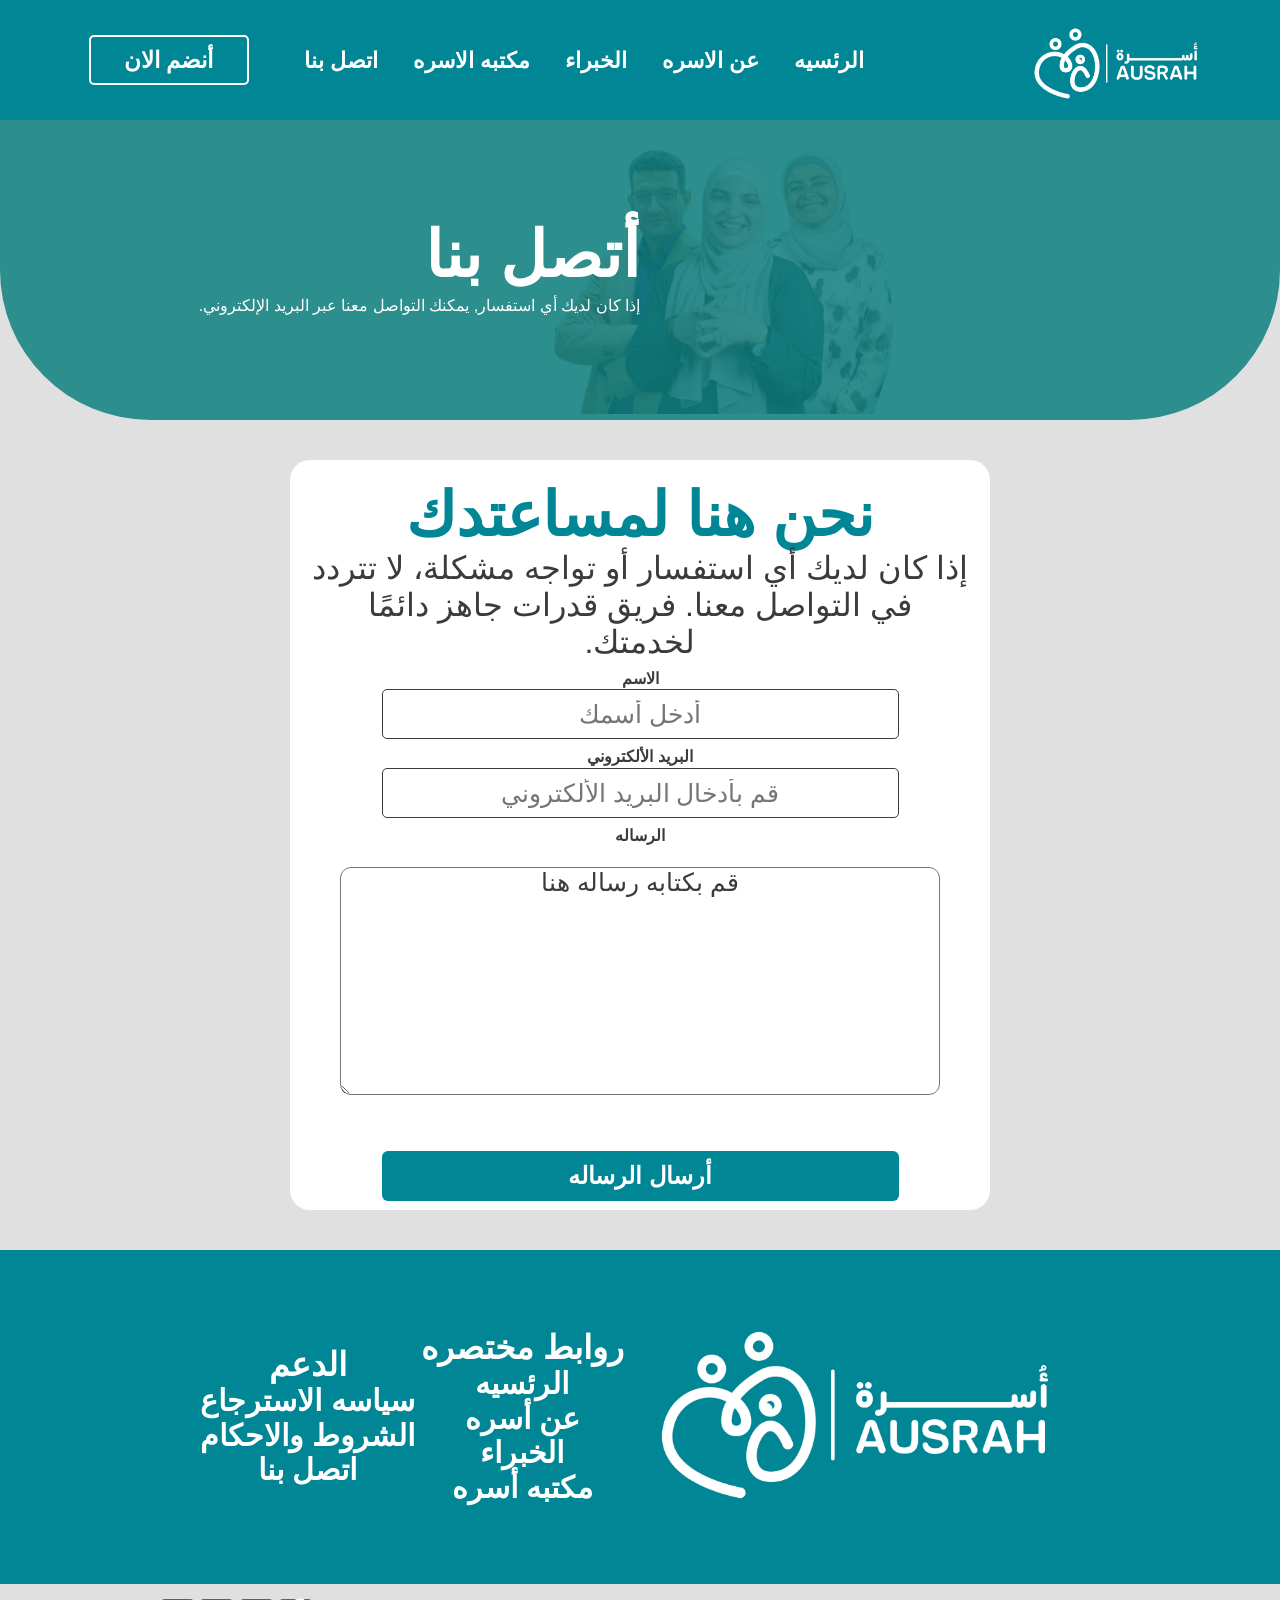
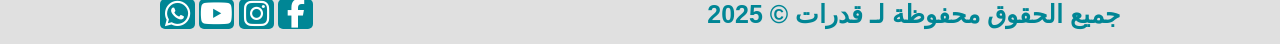
==== colWith.html @ 21381763 "add" ====
<!DOCTYPE html>
<html lang="ar" dir="rtl">
<head>
  <meta charset="UTF-8">
  <meta name="viewport" content="width=device-width, initial-scale=1.0">
  <link rel="stylesheet" href="css/normalize.css">
  <link rel="stylesheet" href="css/all.min.css">
  <link rel="stylesheet" href="css/style.css">
  <link rel="icon" href="img/Logo.jpg">
  <title>Ausrah</title>
</head>
<body>
     <!-- ========== NAVBAR ========== -->
<nav>
     <div class="logo">
          <img src="img/Logo.png" alt="logo">
     </div>
 <div class="menu-toggle" id="menu-toggle">
<i class="fa-solid fa-bars"></i>
     </div>
<div class="nav-links-wrapper" id="nav-links-wrapper">
     <ul>
          <li><a href="index.html">الرئسيه</a></li>
          <li><a href="About.html">عن الاسره</a></li>
          <li><a href="experens.html">الخبراء</a></li>
          <li><a href="books.html">مكتبه الاسره</a></li>
          <li><a href="colWith.html">اتصل بنا</a></li>
     </ul>
     <div class="btn">
            <button type="button"><a href="contantWith.html">أنضم الان </a></button>
     </div>
     </div>
</nav>
<section id="about" class="about-section">
  <div class="about-overlay">
    <div class="about-wrapper">
      <div class="about-text">
        <h2>أتصل بنا</h2>
        <p>
          إذا كان لديك أي استفسار, يمكنك التواصل معنا عبر البريد الإلكتروني.
        </p>
      </div>
    </div>
  </div>
</section>
<!-- تواصل معنا -->
 <div class="container">
 <div class="colwith">
  <h2>نحن هنا لمساعتدك</h2>
  <p>إذا كان لديك أي استفسار أو تواجه مشكلة، لا تتردد في التواصل معنا. فريق قدرات جاهز دائمًا لخدمتك.</p>

 <form action="">
     <label for="">الاسم</label>
     <br>
     <input type="text" placeholder="أدخل أسمك">
     <br>
     <label for="">البريد الألكتروني</label>
     <br>
     <input type="email" placeholder="قم بأدخال البريد الألكتروني" >
     <br>
     <label for="">الرساله</label>
     <br>
    <textarea name="" id="">قم بكتابه رساله هنا</textarea>
    <br>
    <button type="submit">أرسال الرساله</button>
 </form>
</div>
 </div>


  <!-- ========== FOOTER ========== -->
      <footer>
          <div class="container">
          <div class="footer-log">
               <img src="img/Logo.jpg" alt="">
          </div>
        <div class="footer-links">
          <h2>روابط مختصره</h2>
          <ul>
               <li><a href="index.html">الرئسيه</a></li>
               <li><a href="About.html">عن أسره </a></li>
               <li><a href="experens.html">الخبراء</a></li>
               <li><a href="books.html">مكتبه أسره</a></li>
          </ul>
        </div>
        <div class="footer-links">
            <h2>الدعم</h2>
          <ul>
               <li><a href="alstersaa.html">سياسه الاسترجاع</a></li>
               <li><a href="alshourod.html">الشروط والاحكام</a></li>
               <li><a href="colWith.html">اتصل بنا</a></li>
             
          </ul>
        </div>
        </div>
     </footer> 
      <div class="container">
          <div class="end">
               <div class="end-text">
<p>جميع الحقوق محفوظة لـ قدرات © 2025</p>
               </div>
              <div class="social-icons">
 <a href="#"><i class="fa-brands fa-facebook-f"></i></a> 
 <a href="#"> <i class="fa-brands fa-instagram"></i></a>
 <a href="#"> <i class="fa-brands fa-youtube"></i></a>
 <a href="#"> <i class="fa-brands fa-whatsapp"></i></a>
</div>
          </div>
      </div>
<script src="js/main.js"></script>
</body>
</html>
---- css/style.css ----
:root {
 --bg-color: rgb(0, 134, 149);
    --text-color:#3B3B3B;
    --main-color:  #FFFFFF;
    --bn-color : linear-gradient(90deg, #EDEDED 17.31%, rgba(237, 237, 237, 0) 100%);
    --border :  #FFBA94;
    --background: #FFA600;
}
.heading {
     text-align: center;
    margin: auto;
    padding: 30px;
}
.heading h4 {
     color: var(--bg-color);
     font-size: 800;
     font-size: 40px;
}
* {
     padding: 0;
     margin: 0;box-sizing: border-box;
}
img {
  max-width: 100%;
  height: auto;
}
html {
     scroll-behavior: smooth;
}
body{
     font-family: Arial, Helvetica, sans-serif;
direction: rtl;
overflow-x: hidden;
background-color:  rgba(224, 224, 224, 1);
;
}
 .container {
    width: 75%;
    margin: auto;
} 
nav {
     background-color: var(--bg-color);
     color: var(--main-color);
     display: flex;
     justify-content: space-around;
     align-items: center;
     height: 120px;
}
.logo {
     width: 190px;
     height: 90px;
}
.logo img {
     max-width: 100%;
}
 .nav-links-wrapper {
    display:flex; 
    
     align-items: center;
     padding: 20px;
} 
nav ul  {
   display: flex;
   list-style: none;
}
nav ul li {
     margin-left: 35px;
}
nav ul li a {
      font-weight: bold;
      font-size: 22px;
      transition:0.3s;
      cursor: pointer;
      color: var(--main-color);
      text-decoration: none;
      -webkit-transition:0.3s;
      -moz-transition:0.3s;
      -ms-transition:0.3s;
      -o-transition:0.3s;
}
 a:hover {
     color:var(--text-color) ;
}
nav .btn button {
      width: 160px;
      height: 50px;
      border: 2px solid var(--main-color);
      font-size: 23px;
      font-weight: bold;
      border-radius: 5px;
      -webkit-border-radius: 5px;
      -moz-border-radius: 5px;
      -ms-border-radius: 5px;
      -o-border-radius: 5px;
      color: var(--main-color);
      background-color: transparent;
      margin-right: 20px;
}
nav .btn button a {
     text-decoration: none;
     color: var(--main-color);
}
.menu-toggle {
    display:none; font-size:25px; color:var(--main-color);
    cursor:pointer; z-index:101;
}
.hero {
   display: flex;
     align-items: center;
     gap: 5px;
     justify-content: center;
     text-align: center;
}
 .text-hero {
     width: 500px;
} 
.text-hero h2 {
     color: var(--bg-color);
    font-weight: 800;
    font-size: 70px;
    margin-bottom: 25px;
}
.text-hero p {
     font-size: 23px;
     font-weight: 600;
     color: var(--text-color);
     width: 370px;
     margin-bottom: 30px;
}
 .text-hero button {
       width: 200px;
       height: 68px;
       font-size: 24px;
       font-weight: 800;
       border-radius: 5px;
       -webkit-border-radius: 5px;
       -moz-border-radius: 5px;
       -ms-border-radius: 5px;
       -o-border-radius: 5px;
       border: none;
       margin-top: 30px;
       color: var(--bg-color);
       border: 2px solid var(--bg-color);
       transition:0.3s;
       margin: 10px;
       -webkit-transition:0.3s;
       -moz-transition:0.3s;
       -ms-transition:0.3s;
       -o-transition:0.3s;
}
.text-hero button:hover {
     background-color: var(--bg-color);
     color: var(--main-color);
}
.text-hero .btns {
    background-color:var(--bg-color);
    color:var(--main-color) ;
}
.img-hero {
     width: 735px;
      height: 735px; 
}
.Vector {
     display:flex;
     justify-content: center;
     text-align: center;
     margin: 40px 0;
}
/* marcats */
.marcat {
       display: flex;
     justify-content: center;
      text-align: center;
     align-items: center;
}
.img-marcat {
     width: 230px;
     height: 220px;
}
/* marcats */
.cards {
     display: grid;
grid-template-columns: repeat(4,1fr);
     justify-content: center;
     align-items: center;
     gap: 40px;
     text-align: center;
     color: var(--main-color);
}
.card {
  width: 285px;
  height: 366px;
  padding: 30px;
  background-color: var(--bg-color);
  border-radius: 20px;
  -webkit-border-radius: 20px;
  -moz-border-radius: 20px;
  -ms-border-radius: 20px;
  -o-border-radius: 20px;
  border: 3px solid var(--border);
}
.card h3 {
     font-weight: 800;
     font-size: 26px;
   margin: 10px;
    
}
.card p {
     font-weight: 500;
     font-size: 15;
}
/* hero section */
.hero-section {
    display: flex;
     justify-content: space-around;
     align-items: center;
     text-align: center;
}
.img-section {
     width: 600px;
     height: 600px;
}
 .text-section {
     width: 600px;
} 
.text-section h3 {
     font-size: 53px;
     font-weight: 800px;
     color: var(--bg-color);
}
.text-section p {
     font-weight: 500;
     font-size: 23px;
     color: var(--text-color);
}
.hero-section .btns {
    width: 190px;
    height: 60px;
    background-color: var(--bg-color);
    color: var(--main-color);
    font-weight: 800px;
    font-size: 20px;
    border: none;
    border-radius: 5px;
    -webkit-border-radius:;
    -moz-border-radius:;
    -ms-border-radius:;
    -o-border-radius:;
    margin-top: 10px;
}
/* hero section */
.exbirins  {
   height: 500px;
     color: var(--main-color);
     background-color: var(--bg-color);
}
.exbirins .container {
     display: flex;
     justify-content: center;
     align-items: center;
     text-align: center;
}
 .exbirins-img {
     width:756px;
     height: 629px;
}
.exbirins-text {
     width: 595px;
     height: 306px;
     text-align: center;
}
.exbirins-text h3 {
     font-weight: 800;
     font-size: 60px;
     color: var(--main-color);
     margin-bottom: 5px;
}
.exbirins-text p {
     font-weight: 700;
     font-size: 21px; 
     margin-bottom: 5px;
}
.exbirins-text button {
     width: 208px;
     height: 68px;
     font-size: 24px;
     font-weight: 800;
     color: var(--bg-color);
     background-color: var(--main-color);
     border-radius: 6px;
     -webkit-border-radius:;
     -moz-border-radius:;
     -ms-border-radius:;
     -o-border-radius:;
     border: none;
} 
.revews {
     display: flex;
     justify-content: center;
     text-align: center;
     align-items: center;
      color: var(--text-color);
      gap: 29px;
      border-radius: 15px;
      -webkit-border-radius: 15px;
      -moz-border-radius: 15px;
      -ms-border-radius: 15px;
      -o-border-radius: 15px;
}
.card-revews {
     width: 393px;
     height: 300px;
     padding: 20px;
  background-color: #f5f3f3f9;
}
.img-revews {
width: 50px;
height: 50px;
text-align: center;
align-items: center;
margin-bottom: 10px;
margin: 10px auto;
padding: 5px;
}
.img-revews img {
     border-radius: 50%;
     -webkit-border-radius:;
     -moz-border-radius:;
     -ms-border-radius:;
     -o-border-radius:;
     border: 3px solid var(--bg-color);
}
.text-revews h3 {
     font-size: 15px;
     font-weight: 700;
     color: var(--bg-color);
}
.text-revews .prf {
     color:  #818181;
     font-size: 9,26px ;
     font-weight: 600;
}
.text-revews p {
     font-weight: 600;
     font-size: 18px;
     color: var(--text-color);
     padding: 5px;
}
.text-revews span {
     color: var(--bg-color);
}
.text-revews .starts i {
     height: 15px;
     width: 15px;
     color: var(--background);
     padding: 10px;
}
.revews .sahm , .articals .sahm ,.cotsh .sahm ,.osra .sahm{
     height: 44px;
     width: 44px;
     text-align: center;
}
.revews .sahm i ,.articals .sahm i , .cotsh .sahm ,.osra .sahm{
       border-radius: 50%;
     -webkit-border-radius: 50%;
     -moz-border-radius: 50%;
     -ms-border-radius: 50%;
     -o-border-radius: 50%;
     color: var(--bg-color);
     font-size: 25px;
     font-weight: bold;
}
/* الاسئله كامله */
 .faq {
  width: 100%;
  max-width: 800px;
  margin: auto;
}
.faq-item {
  border-bottom: 1px solid var(--bg-color);
  padding: 15px 0;
}
/* عنوان السؤال */
.faq-item summary {
  list-style: none;
  cursor: pointer;
  font-size: 32px;
  font-weight: 700;
  display: flex;
  justify-content: space-between;
  align-items: center;
  color: var(--bg-color);
}
/* نشيل السهم الافتراضي */
.faq-item summary::-webkit-details-marker {
  display: none;
}
/* السهم */
.arrow {
  width: 8px;
  height: 8px;
  border-right: 2px solid #0a7c7c;
  border-bottom: 2px solid #0a7c7c;
  transform: rotate(45deg);
  transition: 0.3s;
  -webkit-transition: 0.3s;
  -moz-transition: 0.3s;
  -ms-transition: 0.3s;
  -o-transition: 0.3s;
  -webkit-transform: rotate(45deg);
  -moz-transform: rotate(45deg);
  -ms-transform: rotate(45deg);
  -o-transform: rotate(45deg);
}
/* لما تفتح */
details[open] .arrow {
  transform: rotate(-135deg);
  -webkit-transform: rotate(-135deg);
  -moz-transform: rotate(-135deg);
  -ms-transform: rotate(-135deg);
  -o-transform: rotate(-135deg);
}
/* الإجابة */
.faq-item p {
  margin-top: 15px;
  color: var(--text-color);
  line-height: 1.6;
  font-size: 32px;
  font-weight: 600;
}
/* footer */
footer {
     background-color: var(--bg-color);
     color: var(--main-color);
      padding: 50px;
}
footer .container {
  display: flex; 
      justify-content: space-around; 
     align-items: center;
     text-align: center;
}
.footer-log {
     width: 450px;
}
.footer-links h2 {
     font-size: 33px;
     font-weight: 800;
}
.footer-links li {
list-style-type: none;
}
.footer-links li a {
     text-decoration: none;
     color: var(--main-color);
     font-size: 30px;
}
/* end footer */
.end {
     display: flex;
     justify-content: space-between;
     align-items: center;
     text-align: center;
     padding: 15px 0;
}
.end .end-text p {
     color: var(--bg-color);
     font-weight: 800;
     font-size: 25px;
}
.social-icons i {
  width: 35px;
  height: 30px;
  border-radius: 5px;
  -webkit-border-radius: 5px;
  -moz-border-radius: 5px;
  -ms-border-radius: 5px;
  -o-border-radius: 5px;
  font-size: 29px;
  background-color: var(--bg-color);
  color: var(--main-color);
}

/*                  about                           */
.about-section {
  min-height: 300px;
  background-image: url("../img/900656091ab8afcf44151dab69f37a5c920cd85f.png"); /* الخلفية */
  background-size: 40% auto;
  background-position: center;
  background-repeat: no-repeat;
}
.about-overlay {
  background-color: rgba(15, 128, 128, 0.85);
  height:  300px;
  display: flex;
  align-items: center;
   border-bottom-left-radius: 150px;
 border-bottom-right-radius: 150px;
}
.about-wrapper {
  display: flex;
  align-items: center;
  justify-content: flex-end;
  width: 90%;
  margin: auto;
  gap: 40px;
}
/* الكلام */
.about-text {
  color:var(--main-color);
  width: 50%;
}
.about-text h2 {
  font-size: 64px;
  font-weight: 700;
}
.about-text p {
  font-size: 16px;
  line-height: 1.8;
}
@media (max-width: 768px) {
  .about-wrapper {
    flex-direction: column;
    text-align: center;
  }
  .about-text {
    width: 100%;
  }
}
.whe-me {
    text-align: center;
    border: 3px solid var(--bg-color);
    width: 80%;
    margin: auto;
}
.whe-text p {
     font-size: 23px;
     color: var(--text-color);
     font-weight: 500;
     padding: 10px;
}
/*                  about                                */
/*                 books */
.articals {
      display: flex; 
     justify-content: center;
     align-items: center;
     text-align: center;
     gap: 30px;
}
.artical-card {
     width: 400px;
     height: 400px;
     padding: 10px;
     border-radius: 8px;
     -webkit-border-radius: 8px;
     -moz-border-radius: 8px;
     -ms-border-radius: 8px;
     -o-border-radius: 8px;
     background-color: var(--main-color);
     border: 2px solid var(--bg-color);
     margin: 10px 0;
}
.artical-card .artical-text a {
     font-size: 26px;
     text-decoration: none;
     color: var(--bg-color);
     font-weight: 800;
}
.artical-card .artical-text p {
     font-size: 17px;
     font-weight: 500;
     color: var(--text-color);
}
/*.artical-lecter  */
.artical-lecter {
     display: flex;
     align-items: center;
     justify-content: right;
     padding: 5px;
}
.artical-lecter-img {
     width: 50px;
     height: 50px;
       margin-left: 5px;
}
.artical-lecter-img img {
  border-radius: 50%;
  -webkit-border-radius: 50%;
  -moz-border-radius: 50%;
  -ms-border-radius: 50%;
  -o-border-radius: 50%;
}
.artical-lecter .artical-lecter-text h5 {
     font-weight: 800;
     font-size: 15px;
     color: var(--bg-color);
} 
.artical-lecter .artical-lecter-text p {
     font-weight: 600;
     font-size: 10px;
     color: var(--text-color);
}
/*                      books */
/* ser */ 
.cotsh {
     display: flex;
     justify-content: space-between;
     align-items: center;
     padding: 50px;
}
.cotsh .sahm a {
     color: var(--bg-color);
}
.title h2 {
     font-size: 50px;
     font-weight: 800;
     color: var(--bg-color);
     text-align: center;
     margin: 20px;
}
.title-img {
     text-align: center;
}
.title-text p {
     text-align: center;
     font-size: 20px;
     font-weight: 700;
     color: var(--text-color);
}
.title-text h3 {
     font-size: 23px;
     font-weight: 800;
     color: var(--bg-color);
}
/* ser */
/* الخبراء */
.search-box {
     display: flex;
     text-align: center;
     align-items: center;
     justify-content: center;
     position: relative; 
}
.search-box input {
     width: 800px;
     height: 70px;
     border-radius: 10px;
     -webkit-border-radius: 10px;
     -moz-border-radius: 10px;
     -ms-border-radius: 10px;
     -o-border-radius: 10px;
     color: var(--text-color);
     text-align: center;
     font-size: 24px;
     border: none;
     margin-bottom: 10px;
}
.search-box i {
     position: absolute;
     font-size: 24px;
     color: var(--text-color);
   margin-left: 270px;
}
.filter-box {
    display: grid;
    grid-template-columns: repeat(4, 1fr);
    gap: 10px;
    text-align: center;
    align-items: center;
}
.filter select {
     width: 270px;
     height: 40px;
     font-size: 24px;
     border-radius:5px ;
     -webkit-border-radius:5px ;
     -moz-border-radius:5px ;
     -ms-border-radius:5px ;
     -o-border-radius:5px ;
     border: 1px solid  rgba(106, 106, 106, 1);
     /* margin: 10px 0; */
     text-align: center;
}
.filter-cards {
   text-align: center; 
     display: grid;
    grid-template-columns: repeat(4, 1fr);
    gap: 10px;
    align-items: center;
    margin-top: 10px;
}
.filter-card {
    width: 270px;
    padding: 10px;
    background-color: var(--main-color);
    border-radius: 10px;
    border: 2px solid var(--bg-color);
    margin-bottom: 10px;
    -webkit-border-radius:;
    -moz-border-radius:;
    -ms-border-radius:;
    -o-border-radius:;
}
 .filter-card h2 {
     font-size: 25px;
     color: var(--bg-color);
     font-weight: 800;
 }
 .filter-card p {
     font-size: 14px;
     font-weight: 500px;
     color: var(--text-color);
 }
.filter-text {
     display: flex;
     justify-content: space-around;
}
.filter-text-experens h3 {
     font-size: 19px;
}
.filter-text-experens p {
     font-size: 31px;
     color: var(--bg-color);
}
.filter-text-experens button {
     background-color: var(--bg-color);
     color: var(--main-color);
     width: 150px;
     height: 40px;
     border: none;
     font-size: 19px;
     font-weight: 500;
     margin-top: 4px;
}
        .filter-text-experens a {
          text-decoration: none;
          font-size: 15px;
          font-weight: 800;
          color: var(--bg-color);
}
/* الخبراء */
/* osraa */
 .osra {
 display: flex;
 justify-content: flex-end;
 padding: 20px;
 align-items: center;
}
.osra-text p {
     color: var(--bg-color);
     font-size: 16px;
     font-weight: 500;
     color: #0a7c7c;
} 
.osrabg-logo {
     height: 300px;
     background-color: var(--bg-color);
     border-radius: 20px;
     -webkit-border-radius: 20px;
     -moz-border-radius: 20px;
     -ms-border-radius: 20px;
     -o-border-radius: 20px;
     text-align: center;
     padding: 20px;
     margin-bottom: 20px;
}
.osrabg-logo img {
height:200px ;
width: 500px;
}
.profile-section {
     display: flex;
     justify-content:flex-start;
}
.profile-image {
     height: 300px;
     width: 300px;
margin-top: -80px;
}
.profile-image img {
     border-radius: 50%;
     -webkit-border-radius: 50%;
     -moz-border-radius: 50%;
     -ms-border-radius: 50%;
     -o-border-radius: 50%;
}
.profile-info {
     margin: 10px;
}
.profile-info h2 {
  color:var(--bg-color);
  margin-bottom: 10px;
  font-size: 31px;
  font-weight: 800;
}

.profile-info p {
  color: var(--text-color);
  margin-bottom: 15px;
  font-size: 17px;
}

.rating {
  margin-bottom: 20px;
  color: #f4b400;
}
.profile-info button {
  background: var(--bg-color);
  color: var(--main-color);
  border: none;
  /* padding: 12px 25px; */
  width: 129px;
  height: 45px;
  font-weight: 800;
  font-size: 23px;
  border-radius: 8px;
  cursor: pointer;
  -webkit-border-radius: 8px;
  -moz-border-radius: 8px;
  -ms-border-radius: 8px;
  -o-border-radius: 8px;
}
.osra-vidio {
     text-align: center;
     margin: 20px;
}
.osra-text h2 {
     font-size: 35px;
     font-weight: 800;
     color: var(--bg-color);
}
.osra-text p {
     font-size: 20px;
     font-weight: 500;
     color: var(--text-color);
     width: 700px;
     margin: 10px;
}
/* osraa */



/* content */
.content {
     text-align: center;
     align-items: center;
}
.content h3 {
     font-size: 37px;
     font-weight: 800;
     color: var(--bg-color);
}
.content p {
     font-weight: 500;
     font-size: 15px;
     color: var(--text-color);
}
.content  a {
     color: var(--bg-color);
}
.content form {
     margin: 40px 0;
}
  form label {
     font-size: 16px;
     font-weight: 700;
     color: var(--text-color);
     margin: 20px;
   
}
  form input , button ,form .content-google {
     width: 517px;
     height: 50px;
     border-radius: 5px;
     -webkit-border-radius: 5px;
     -moz-border-radius: 5px;
     -ms-border-radius: 5px;
     -o-border-radius: 5px;
     border: 1px solid var(--text-color);
     text-align: center;
     align-items: center;
}
  form button {
     background-color: var(--bg-color);
     color: var(--main-color);
     font-size: 24px;
     font-weight: 800;
     border-radius: 6px;
     -webkit-border-radius: 6px;
     -moz-border-radius: 6px;
     -ms-border-radius: 6px;
     -o-border-radius: 6px;
     margin: 30px 0;
     border: none;
}
.content .content-google {
     width: 517px;
     height: 50px;
     border-radius: 10px;
     -webkit-border-radius: 10px;
     -moz-border-radius: 10px;
     -ms-border-radius: 10px;
     -o-border-radius: 10px;
     /*padding: 12px 157px;
     */background-color: var(--main-color);
     border: 1px solid var(--text-color);
     align-items: center;
}
.content-google a {
 color: var(--text-color);
  font-size: 20px;
     font-weight: 600;
     text-decoration: none;
       text-align: center;
}
.content-google i {
     font-size: 24px;
     margin: 0 10px;
     color:  var(--bg-color);
     
;
}
/* content */

/* الاتصال */
.colwith  {
     width: 700px;
     height: 750px;
     background-color: var(--main-color);
     border-radius: 20px;
     -webkit-border-radius: 20px;
     -moz-border-radius: 20px;
     -ms-border-radius: 20px;
     -o-border-radius: 20px;
     text-align: center;
     padding: 20px;
     margin: 40px auto;
     font-size: 25px;
}
.colwith h2 {
     font-size: 61px;
     font-weight: 700;
     color: var(--bg-color);
}
.colwith p {
     font-size: 32px;
     color: var(--text-color);
     font-weight: 400;
}
.colwith form textarea {
     height: 228px;
     width: 600px;
     border-radius: 11px;
     -webkit-border-radius:;
     -moz-border-radius:;
     -ms-border-radius:;
     -o-border-radius:;
     margin: 20px 0;
     text-align: center;
     color: var(--text-color);
}
/* الاتصال */

/* alshourod */
.alshourod {
     padding: 20px;
    margin: 40px auto;
}
.alshourod h2 {
     color: var(--bg-color);
     font-size: 24px;
     font-weight: 800;
}
.alshourod p , ul , li{
font-size: 24px;
font-weight: 800;
color: var(--text-color);
}
/* alshourod */











/* media  */
@media(max-width:992px){
  .menu-toggle{display:block;}
  .nav-links-wrapper{
    position: fixed;
    top: 0;
    left: -100%;
    width: 100%;
    height: 60vh;
    background-color: var(--bg-color);
    display: flex;
    flex-direction: column;
    justify-content: center;
    align-items: center;
    gap: 20px;
    transition: right 0.4s ease-in-out;
    -webkit-transition: right 0.4s ease-in-out;
    -moz-transition: right 0.4s ease-in-out;
    -ms-transition: right 0.4s ease-in-out;
    -o-transition: right 0.4s ease-in-out;
    z-index: 99;
}
  .nav-links-wrapper ul{flex-direction:column; width:100%; text-align:center;}
  .nav-links-wrapper ul li{margin:15px 0;}
  .logo {
     width: 120px ;
     height: 60px;
  }
  .cards {
grid-template-columns: repeat(2,1fr);
}
 .revews .sahm , .articals .sahm {
     display: none;
 }
  .revews ,.artical-card{
    flex-direction: column;
    width: 100%;
    height: auto;
 } 
.nav-links-wrapper.active {
  right: 0;
} 
.filter-box,.filter-cards {
     grid-template-columns: repeat(2,1fr);
     text-align: center;
}
}
/* midia mobilil */
@media (max-width:750px) {
      .hero {
     flex-direction: column-reverse;
  }
    .img-hero {
width: 400px;
height: 400px;
   }
      .text-hero {
     width: 400px;
    }   
    .cards {
grid-template-columns: repeat(1,1fr);
gap: 10px 0;
}
     .hero-section {
     flex-direction: column-reverse;
 }
  .text-section {
width: 350px;
margin: 50px 0;
 } 
 .img-section {
      width: 290px; 
     height: 290px;
     margin: 50px 0;
 }
 /* hero section */
 .exbirins {
 height: 448px; 
 }
 .exbirins-img {
     display: none;
 }
 .exbirins-text {
     height: 203px;
    margin-top: 150px;
 }
 .exbirins-text h3 {
     font-size: 39px;
 }
 .exbirins-text p {
     font-size: 14px;
 }
 /* footer */
 footer .container {
     flex-direction: column;
 }
  .footer-log {
    width: 350px;
 } 
 /* footer end */
 .end {
flex-direction: column;
 }
 .end-text p {
 font-size: 10px;
 }

 .articals {
     flex-direction: column;
 } 

}


@media (max-width:650px) { 
  .filter-box,.filter-cards {
     grid-template-columns: repeat(1,1fr);
     text-align: center;
    /* gap: 0 10px; */
} 

}
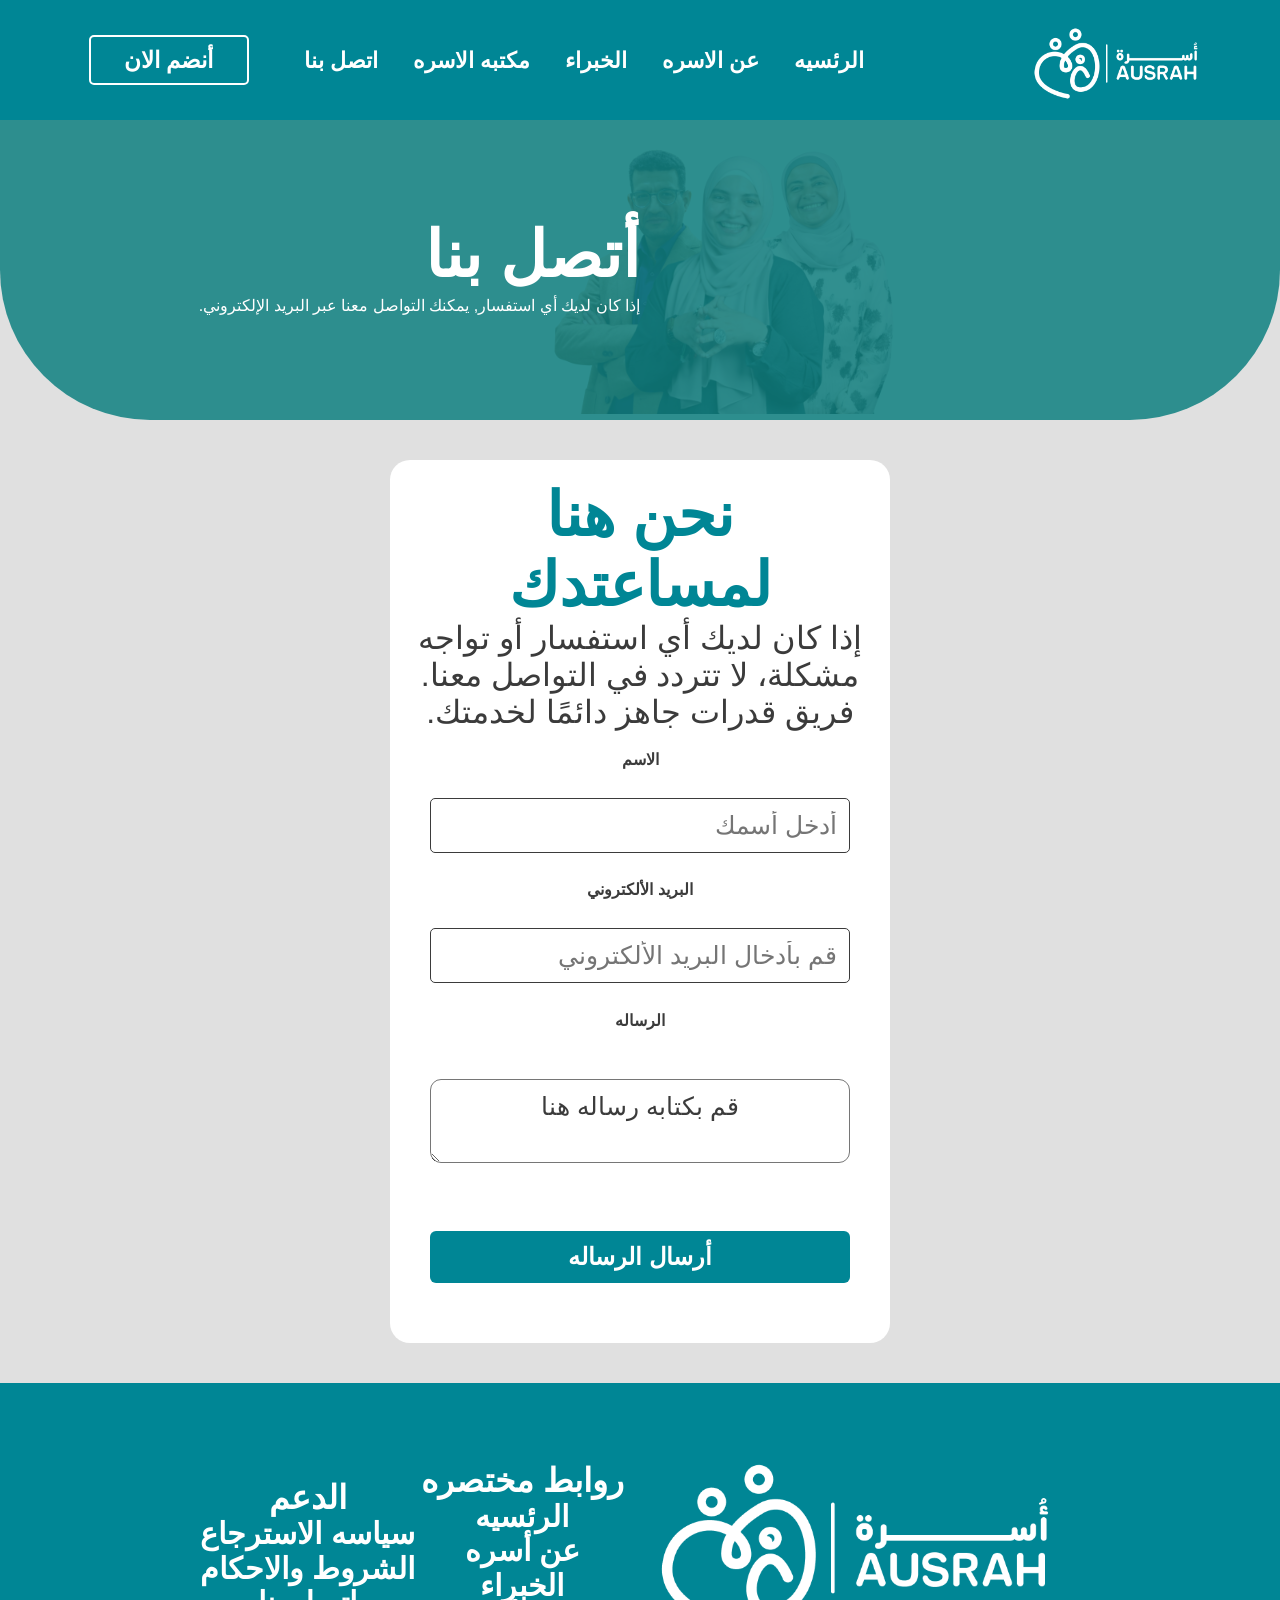
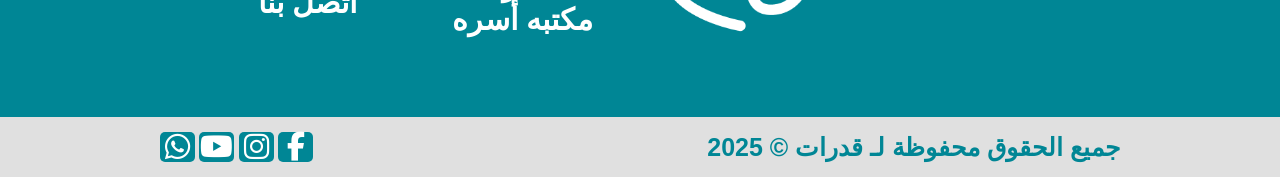
==== commit 7e55531b: "add osra" ====
--- a/colWith.html
+++ b/colWith.html
@@ -66,8 +66,6 @@
  </form>
 </div>
  </div>
-
-
   <!-- ========== FOOTER ========== -->
       <footer>
           <div class="container">
--- a/css/style.css
+++ b/css/style.css
@@ -7,7 +7,7 @@
     --background: #FFA600;
 }
 .heading {
-     text-align: center;
+    text-align: center;
     margin: auto;
     padding: 30px;
 }
@@ -18,7 +18,8 @@
 }
 * {
      padding: 0;
-     margin: 0;box-sizing: border-box;
+     margin: 0;
+     box-sizing: border-box;
 }
 img {
   max-width: 100%;
@@ -28,11 +29,10 @@
      scroll-behavior: smooth;
 }
 body{
-     font-family: Arial, Helvetica, sans-serif;
 direction: rtl;
 overflow-x: hidden;
 background-color:  rgba(224, 224, 224, 1);
-;
+   font-family: "Cairo", sans-serif; 
 }
  .container {
     width: 75%;
@@ -50,12 +50,11 @@
      width: 190px;
      height: 90px;
 }
-.logo img {
+/* .logo img {
      max-width: 100%;
-}
+} */
  .nav-links-wrapper {
     display:flex; 
-    
      align-items: center;
      padding: 20px;
 } 
@@ -69,17 +68,17 @@
 nav ul li a {
       font-weight: bold;
       font-size: 22px;
-      transition:0.3s;
       cursor: pointer;
       color: var(--main-color);
       text-decoration: none;
+      transition:0.3s;
       -webkit-transition:0.3s;
       -moz-transition:0.3s;
       -ms-transition:0.3s;
       -o-transition:0.3s;
 }
  a:hover {
-     color:var(--text-color) ;
+     color:rgba(255, 145, 0, 0.955) ;
 }
 nav .btn button {
       width: 160px;
@@ -101,8 +100,11 @@
      color: var(--main-color);
 }
 .menu-toggle {
-    display:none; font-size:25px; color:var(--main-color);
-    cursor:pointer; z-index:101;
+    display:none; 
+    font-size:25px;
+     color:var(--main-color);
+    cursor:pointer;
+     z-index:101;
 }
 .hero {
    display: flex;
@@ -203,7 +205,6 @@
      font-weight: 800;
      font-size: 26px;
    margin: 10px;
-    
 }
 .card p {
      font-weight: 500;
@@ -238,7 +239,7 @@
     height: 60px;
     background-color: var(--bg-color);
     color: var(--main-color);
-    font-weight: 800px;
+    font-weight: 800;
     font-size: 20px;
     border: none;
     border-radius: 5px;
@@ -288,10 +289,10 @@
      color: var(--bg-color);
      background-color: var(--main-color);
      border-radius: 6px;
-     -webkit-border-radius:;
-     -moz-border-radius:;
-     -ms-border-radius:;
-     -o-border-radius:;
+     -webkit-border-radius: 6px;
+     -moz-border-radius: 6px;
+     -ms-border-radius: 6px;
+     -o-border-radius: 6px;
      border: none;
 } 
 .revews {
@@ -324,10 +325,10 @@
 }
 .img-revews img {
      border-radius: 50%;
-     -webkit-border-radius:;
-     -moz-border-radius:;
-     -ms-border-radius:;
-     -o-border-radius:;
+     -webkit-border-radius: 50%;
+     -moz-border-radius: 50%;
+     -ms-border-radius: 50%;
+     -o-border-radius: 50%;
      border: 3px solid var(--bg-color);
 }
 .text-revews h3 {
@@ -337,7 +338,7 @@
 }
 .text-revews .prf {
      color:  #818181;
-     font-size: 9,26px ;
+     font-size: 9.26px ;
      font-weight: 600;
 }
 .text-revews p {
@@ -355,12 +356,12 @@
      color: var(--background);
      padding: 10px;
 }
-.revews .sahm , .articals .sahm ,.cotsh .sahm ,.osra .sahm{
+.revews .sahm , .articals .sahm ,.cotsh .sahm ,.osra-text .sahm{
      height: 44px;
      width: 44px;
      text-align: center;
 }
-.revews .sahm i ,.articals .sahm i , .cotsh .sahm ,.osra .sahm{
+.revews .sahm i ,.articals .sahm i , .cotsh .sahm ,.osra-text .sahm{
        border-radius: 50%;
      -webkit-border-radius: 50%;
      -moz-border-radius: 50%;
@@ -480,7 +481,6 @@
   background-color: var(--bg-color);
   color: var(--main-color);
 }
-
 /*                  about                           */
 .about-section {
   min-height: 300px;
@@ -582,7 +582,7 @@
 .artical-lecter-img {
      width: 50px;
      height: 50px;
-       margin-left: 5px;
+     margin-left: 5px;
 }
 .artical-lecter-img img {
   border-radius: 50%;
@@ -679,7 +679,6 @@
      -ms-border-radius:5px ;
      -o-border-radius:5px ;
      border: 1px solid  rgba(106, 106, 106, 1);
-     /* margin: 10px 0; */
      text-align: center;
 }
 .filter-cards {
@@ -741,9 +740,9 @@
 }
 /* الخبراء */
 /* osraa */
- .osra {
+ .osra-text {
  display: flex;
- justify-content: flex-end;
+ justify-content: center;
  padding: 20px;
  align-items: center;
 }
@@ -794,13 +793,11 @@
   font-size: 31px;
   font-weight: 800;
 }
-
 .profile-info p {
   color: var(--text-color);
   margin-bottom: 15px;
   font-size: 17px;
 }
-
 .rating {
   margin-bottom: 20px;
   color: #f4b400;
@@ -809,7 +806,6 @@
   background: var(--bg-color);
   color: var(--main-color);
   border: none;
-  /* padding: 12px 25px; */
   width: 129px;
   height: 45px;
   font-weight: 800;
@@ -838,13 +834,12 @@
      margin: 10px;
 }
 /* osraa */
-
-
-
 /* content */
 .content {
      text-align: center;
      align-items: center;
+     padding: 10px;
+     margin: auto;
 }
 .content h3 {
      font-size: 37px;
@@ -859,27 +854,29 @@
 .content  a {
      color: var(--bg-color);
 }
-.content form {
-     margin: 40px 0;
-}
+  .container form {
+   display: flex;
+  flex-direction: column;
+    align-items: center;   
+  text-align: start;
+   margin: auto;
+   padding: 20px;
+}  
   form label {
      font-size: 16px;
      font-weight: 700;
      color: var(--text-color);
-     margin: 20px;
-   
-}
-  form input , button ,form .content-google {
-     width: 517px;
-     height: 50px;
+}
+  form input ,form  button ,form .content-google {
+     width: 100%;
+     max-width: 500px;
+     padding: 12px;
      border-radius: 5px;
      -webkit-border-radius: 5px;
      -moz-border-radius: 5px;
      -ms-border-radius: 5px;
      -o-border-radius: 5px;
      border: 1px solid var(--text-color);
-     text-align: center;
-     align-items: center;
 }
   form button {
      background-color: var(--bg-color);
@@ -891,19 +888,19 @@
      -moz-border-radius: 6px;
      -ms-border-radius: 6px;
      -o-border-radius: 6px;
-     margin: 30px 0;
+      margin: 20px 0; 
      border: none;
 }
 .content .content-google {
-     width: 517px;
-     height: 50px;
+      width: 100%;
+  max-width: 500px;
+  padding: 12px;
      border-radius: 10px;
      -webkit-border-radius: 10px;
      -moz-border-radius: 10px;
      -ms-border-radius: 10px;
      -o-border-radius: 10px;
-     /*padding: 12px 157px;
-     */background-color: var(--main-color);
+     background-color: var(--main-color);
      border: 1px solid var(--text-color);
      align-items: center;
 }
@@ -918,15 +915,13 @@
      font-size: 24px;
      margin: 0 10px;
      color:  var(--bg-color);
-     
-;
 }
 /* content */
-
 /* الاتصال */
 .colwith  {
-     width: 700px;
-     height: 750px;
+      width: 100%;
+  max-width: 500px;
+  padding: 12px;
      background-color: var(--main-color);
      border-radius: 20px;
      -webkit-border-radius: 20px;
@@ -949,19 +944,19 @@
      font-weight: 400;
 }
 .colwith form textarea {
-     height: 228px;
-     width: 600px;
+      width: 100%;
+  max-width: 500px;
+  padding: 12px;
      border-radius: 11px;
-     -webkit-border-radius:;
-     -moz-border-radius:;
-     -ms-border-radius:;
-     -o-border-radius:;
+     -webkit-border-radius: 11px;
+     -moz-border-radius: 11px;
+     -ms-border-radius: 11px;
+     -o-border-radius: 11px;
      margin: 20px 0;
      text-align: center;
      color: var(--text-color);
 }
 /* الاتصال */
-
 /* alshourod */
 .alshourod {
      padding: 20px;
@@ -978,20 +973,11 @@
 color: var(--text-color);
 }
 /* alshourod */
-
-
-
-
-
-
-
-
-
-
-
 /* media  */
 @media(max-width:992px){
-  .menu-toggle{display:block;}
+  .menu-toggle{
+display:block;
+}
   .nav-links-wrapper{
     position: fixed;
     top: 0;
@@ -1011,8 +997,14 @@
     -o-transition: right 0.4s ease-in-out;
     z-index: 99;
 }
-  .nav-links-wrapper ul{flex-direction:column; width:100%; text-align:center;}
-  .nav-links-wrapper ul li{margin:15px 0;}
+  .nav-links-wrapper ul{
+     flex-direction:column;
+      width:100%;
+      text-align:center;
+}
+  .nav-links-wrapper ul li{
+     margin:15px 0;
+}
   .logo {
      width: 120px ;
      height: 60px;
@@ -1095,19 +1087,13 @@
  .end-text p {
  font-size: 10px;
  }
-
  .articals {
      flex-direction: column;
  } 
-
-}
-
-
+}
 @media (max-width:650px) { 
   .filter-box,.filter-cards {
      grid-template-columns: repeat(1,1fr);
      text-align: center;
-    /* gap: 0 10px; */
 } 
-
-}+}
